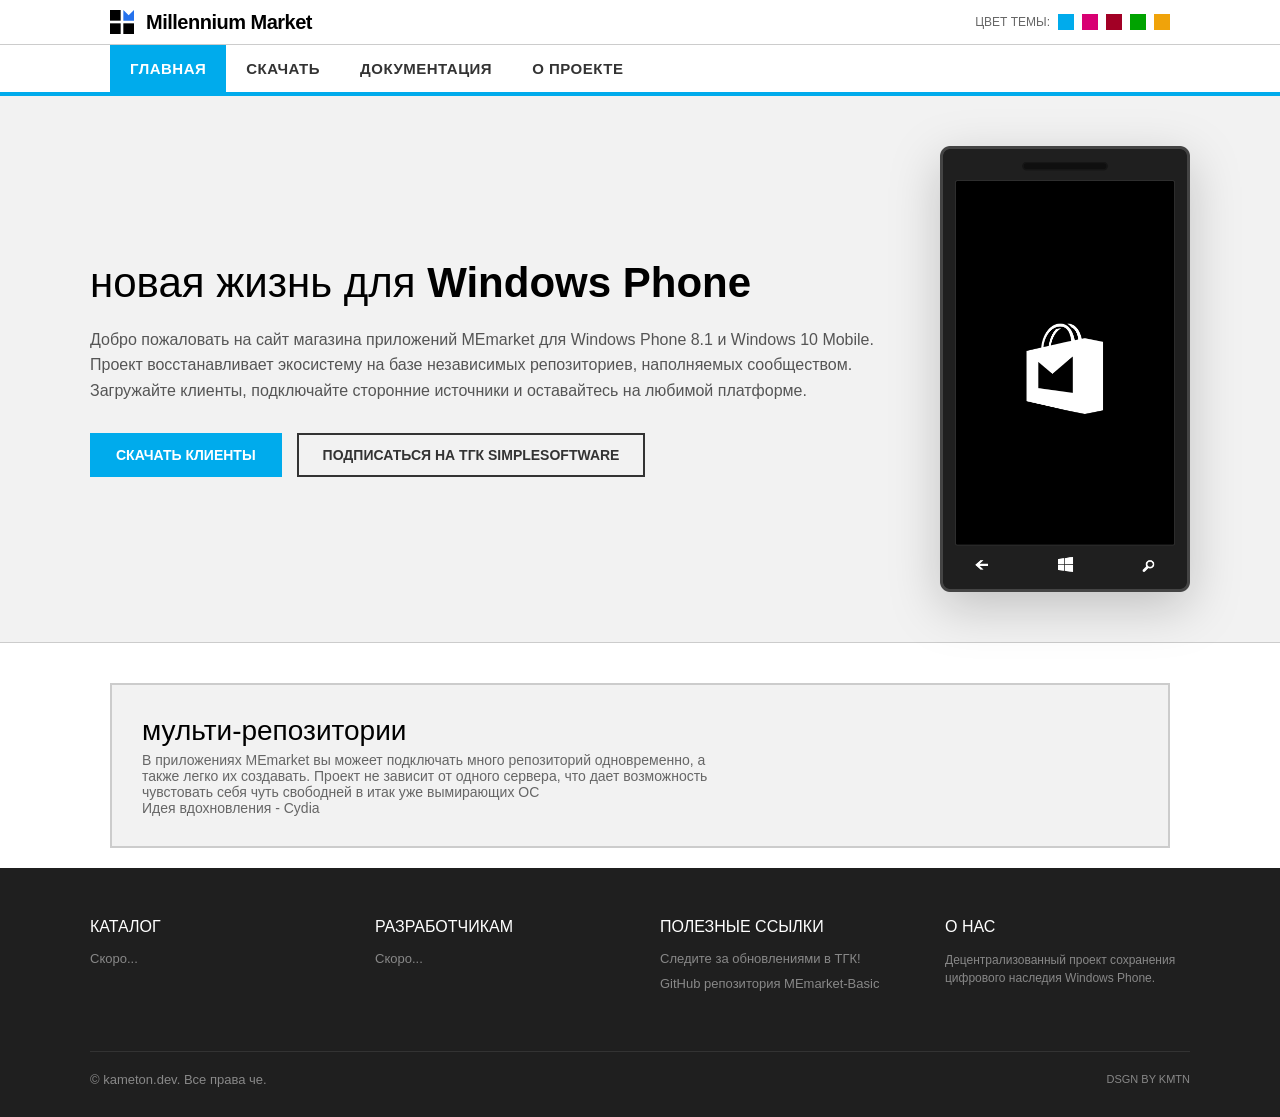
==== index.html @ b32603cb "oefjevj" ====
<!DOCTYPE html>
<html lang="ru">
<head>
    <meta charset="UTF-8">
    <meta name="viewport" content="width=device-width, initial-scale=1.0">
    <title>=MEmarket — Магазин приложений Windows Phone</title>
    <link rel="stylesheet" href="css/style.css">
    <script src="js/app.js" defer></script>
</head>
<body>

    <!-- тост -->
    <div id="toast">
        <div class="toast-content">
            <div class="toast-icon"></div>
            <div>
                <strong id="toast-title" style="display: block; font-size: 14px;">Система</strong>
                <span id="toast-msg" style="font-size: 12px; color: #ccc;">Описание действия</span>
            </div>
        </div>
        <span onclick="hideToast()" style="cursor:pointer; font-size: 18px;">✕</span>
    </div>

    <header>
        <div class="header-top">
            <div class="logo-area" onclick="filterCategory('all')">
                 <img src="assets/icon.svg" alt="Logo" class="logo-icon">
                 <div class="logo-text">Millennium Market</div>
                </div>
            <div class="theme-selector">
                <span>ЦВЕТ ТЕМЫ:</span>
                <div class="color-dot" style="background-color: #00abec;" onclick="setTheme('#00abec', '#0093ca')" title="Teal"></div>
                <div class="color-dot" style="background-color: #d80073;" onclick="setTheme('#d80073', '#b0005d')" title="Magenta"></div>
                <div class="color-dot" style="background-color: #a20025;" onclick="setTheme('#a20025', '#7d001b')" title="Crimson"></div>
                <div class="color-dot" style="background-color: #00a300;" onclick="setTheme('#00a300', '#008000')" title="Emerald"></div>
                <div class="color-dot" style="background-color: #f0a30a;" onclick="setTheme('#f0a30a', '#cf8b00')" title="Mango"></div>
            </div>
        </div>
    </header>

    <!-- Основная навигация -->
    <nav>
        <div class="nav-container">
            <ul class="nav-links">
                <li class="active"><a href="index.html">Главная</a></li>
                <li><a href="download/index.html">Скачать</a></li>
                <li><a href="docs/index.html">Документация</a></li>
                <li><a href="about/index.html">О проекте</a></li>
            </ul>
        </div>
    </nav>

    <section class="hero" id="hero-section">
        <div class="hero-container">
            <div class="hero-info">
                <h1>новая жизнь для <strong>Windows Phone</strong></h1>
                <p>Добро пожаловать на сайт магазина приложений MEmarket для Windows Phone 8.1 и Windows 10 Mobile. Проект восстанавливает экосистему на базе независимых репозиториев, наполняемых сообществом. Загружайте клиенты, подключайте сторонние источники и оставайтесь на любимой платформе.</p>
                <div class="hero-actions">
                    <a href="download/index.html" class="btn btn-primary">Скачать клиенты</a>
                    <a href="https://t.me/SimpSoft" target="_blank" class="btn btn-secondary">Подписаться на ТГК SimpleSoftware</a>
                </div>
            </div>

             <img src="assets/phone.png" alt="WPhone" class="hero-phone-img">
        </div>
    </section>

    <section class="main-content" style="margin-top: 40px; margin-bottom: 20px;">
        <div style="border: 2px solid var(--border-grey); padding: 30px; background-color: var(--light-grey); display: flex; justify-content: space-between; align-items: center; flex-wrap: wrap; gap: 20px;">
            <div>
                <h2 style="font-weight: 100; font-size: 28px; margin-bottom: 5px; color: var(--text-color);">
                    мульти-репозитории
                </h2>
                <p style="font-weight: 400; font-size: 14px; color: #666; max-width: 600px;">
                    В приложениях MEmarket вы можеет подключать много репозиторий одновременно, а также легко их создавать. Проект не зависит от одного сервера, что дает возможность чувстовать себя чуть свободней в итак уже вымирающих ОС
                </p>
                <p style="font-weight: 400; font-size: 14px; color: #666; max-width: 600px;">
                    Идея вдохновления - Cydia
                </p>
            </div>
            <!-- Ссылка перехода 
            <a href="download/index.html" class="btn btn-primary" style="text-decoration: none;">Скачать клиент ➔</a>-->
        </div>
    </section>

    <footer>
        <div class="footer-container">
            <div class="footer-col">
                <h3>Каталог</h3>
                <ul>
                    <li><a href="#">Скоро...</a></li>
                </ul>
            </div>
            <div class="footer-col">
                <h3>Разработчикам</h3>
                <ul>
                    <li><a href="" target="_blank">Скоро...</a></li>
                </ul>
            </div>
            <div class="footer-col">
                <h3>Полезные ссылки</h3>
                <ul>
                    <li><a href="https://t.me/SimpSoft" target="_blank">Следите за обновлениями в ТГК!</a></li>
                    <li><a href="https://github.com/kameton-dev/MEmarket-Basic" target="_blank">GitHub репозитория MEmarket-Basic</a></li>
                </ul>
            </div>
            <div class="footer-col">
                <h3>О нас</h3>
                <p style="font-size: 12px; line-height: 1.5; font-weight: 300;">Децентрализованный проект сохранения цифрового наследия Windows Phone.</p>
            </div>
        </div>
        <div class="footer-bottom">
            <p>© kameton.dev. Все права че.</p>
            <p style="font-size: 11px; text-transform: uppercase;">DSGN by kmtn</p>
        </div>
    </footer>

</body>
</html>
---- css/style.css ----
@import "base.css";
@import "header.css";
@import "hero.css";
@import "clients.css";
@import "docs.css";
@import "footer.css";
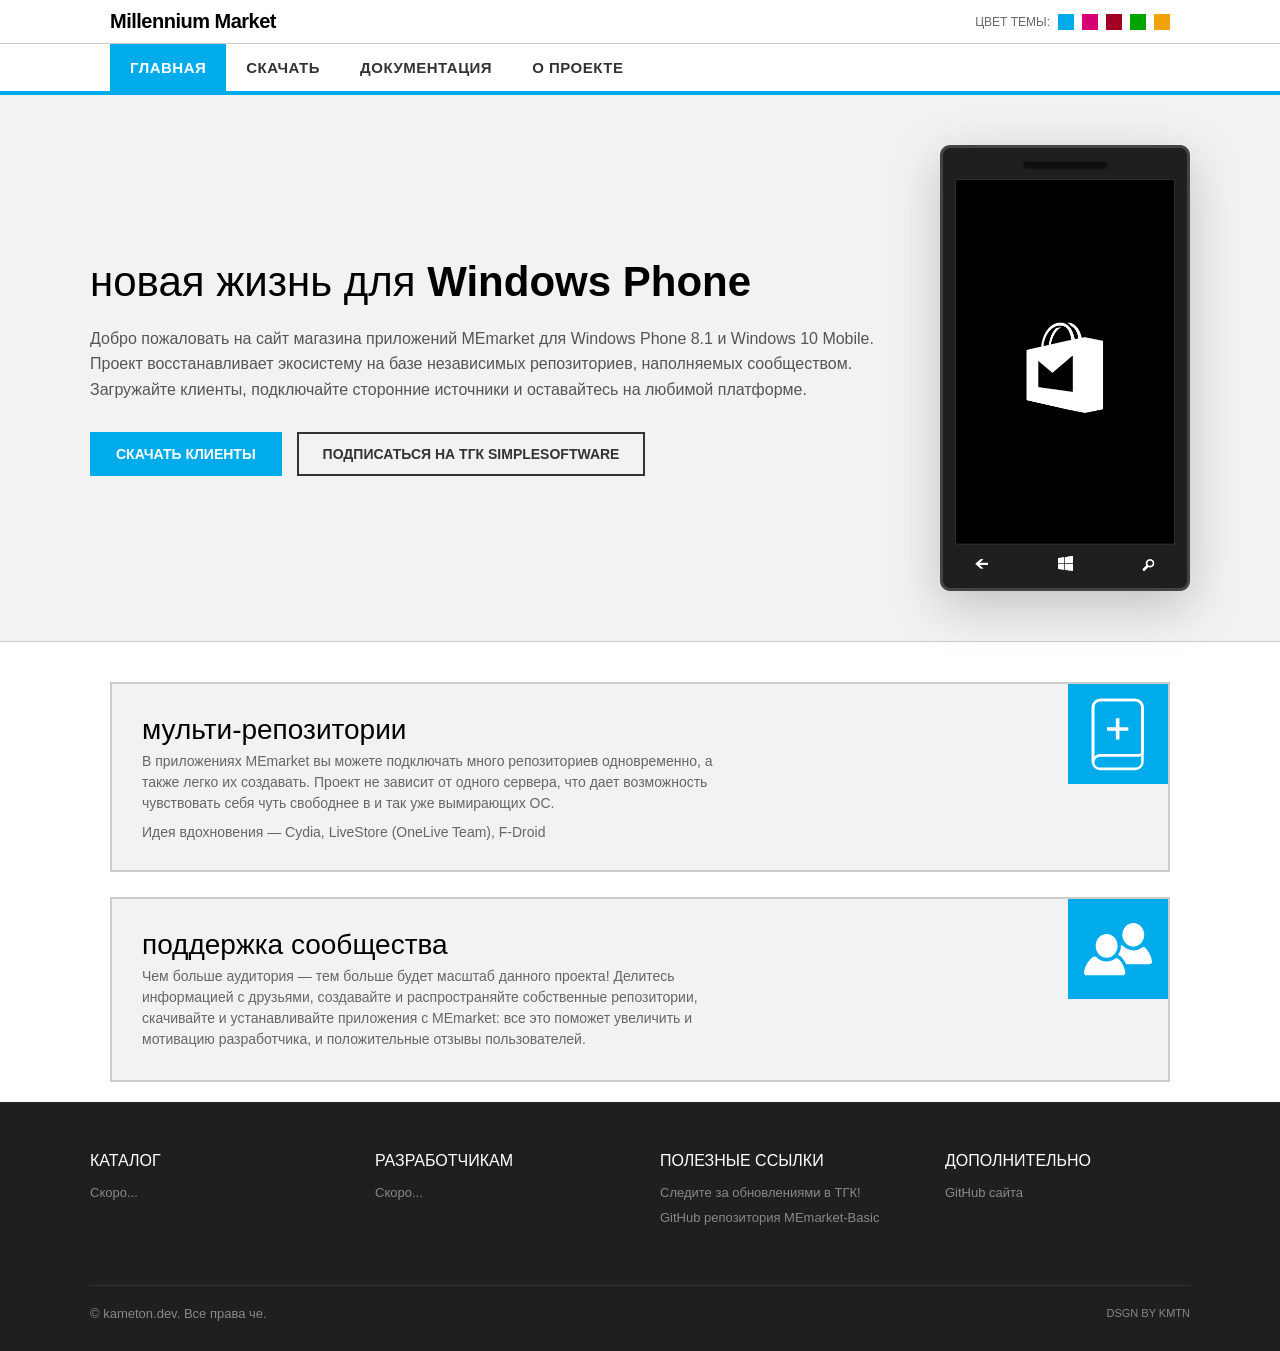
==== commit 73258be1: "site update" ====
--- a/index.html
+++ b/index.html
@@ -3,7 +3,7 @@
 <head>
     <meta charset="UTF-8">
     <meta name="viewport" content="width=device-width, initial-scale=1.0">
-    <title>=MEmarket — Магазин приложений Windows Phone</title>
+    <title>MEmarket — Магазин приложений Windows Phone</title>
     <link rel="stylesheet" href="css/style.css">
     <script src="js/app.js" defer></script>
 </head>
@@ -24,7 +24,6 @@
     <header>
         <div class="header-top">
             <div class="logo-area" onclick="filterCategory('all')">
-                 <img src="assets/icon.svg" alt="Logo" class="logo-icon">
                  <div class="logo-text">Millennium Market</div>
                 </div>
             <div class="theme-selector">
@@ -65,21 +64,44 @@
         </div>
     </section>
 
-    <section class="main-content" style="margin-top: 40px; margin-bottom: 20px;">
-        <div style="border: 2px solid var(--border-grey); padding: 30px; background-color: var(--light-grey); display: flex; justify-content: space-between; align-items: center; flex-wrap: wrap; gap: 20px;">
-            <div>
+    <!-- Карточки -->
+    <section class="main-content" style="margin-top: 40px; margin-bottom: 20px; display: flex; flex-direction: column; gap: 25px;">
+        
+        <div style="border: 2px solid var(--border-grey); padding: 30px; background-color: var(--light-grey); display: flex; justify-content: space-between; align-items: center; flex-wrap: wrap; gap: 20px; position: relative; overflow: hidden;">
+            
+            <div style="max-width: calc(100% - 120px); box-sizing: border-box;">
                 <h2 style="font-weight: 100; font-size: 28px; margin-bottom: 5px; color: var(--text-color);">
                     мульти-репозитории
                 </h2>
-                <p style="font-weight: 400; font-size: 14px; color: #666; max-width: 600px;">
-                    В приложениях MEmarket вы можеет подключать много репозиторий одновременно, а также легко их создавать. Проект не зависит от одного сервера, что дает возможность чувстовать себя чуть свободней в итак уже вымирающих ОС
+                <p style="font-weight: 400; font-size: 14px; color: #666; max-width: 600px; margin-bottom: 10px; line-height: 1.5;">
+                    В приложениях MEmarket вы можете подключать много репозиториев одновременно, а также легко их создавать. Проект не зависит от одного сервера, что дает возможность чувствовать себя чуть свободнее в и так уже вымирающих ОС.
                 </p>
-                <p style="font-weight: 400; font-size: 14px; color: #666; max-width: 600px;">
-                    Идея вдохновления - Cydia
+                <p style="font-weight: 400; font-size: 14px; color: #666; max-width: 600px; margin: 0;">
+                    Идея вдохновения — Cydia, LiveStore (OneLive Team), F-Droid
                 </p>
             </div>
-            <!-- Ссылка перехода 
-            <a href="download/index.html" class="btn btn-primary" style="text-decoration: none;">Скачать клиент ➔</a>-->
+
+            <div style="position: absolute; top: 0; right: 0; width: 100px; height: 100px; background-color: var(--accent-color); display: flex; align-items: center; justify-content: center; padding: 0; box-sizing: border-box; transition: background-color 0.2s;">
+                <img src="assets/multirepo.svg" alt="Multirepo Icon" style="width: 100%; height: 100%; object-fit: contain; filter: brightness(0) invert(1);">
+            </div>
+            
+        </div>
+
+        <div style="border: 2px solid var(--border-grey); padding: 30px; background-color: var(--light-grey); display: flex; justify-content: space-between; align-items: center; flex-wrap: wrap; gap: 20px; position: relative; overflow: hidden;">
+            
+            <div style="max-width: calc(100% - 120px); box-sizing: border-box;">
+                <h2 style="font-weight: 100; font-size: 28px; margin-bottom: 5px; color: var(--text-color);">
+                    поддержка сообщества
+                </h2>
+                <p style="font-weight: 400; font-size: 14px; color: #666; max-width: 600px; margin: 0; line-height: 1.5;">
+                    Чем больше аудитория — тем больше будет масштаб данного проекта! Делитесь информацией с друзьями, создавайте и распространяйте собственные репозитории, скачивайте и устанавливайте приложения с MEmarket: все это поможет увеличить и мотивацию разработчика, и положительные отзывы пользователей.                
+                </p>
+            </div>
+
+            <div style="position: absolute; top: 0; right: 0; width: 100px; height: 100px; background-color: var(--accent-color); display: flex; align-items: center; justify-content: center; padding: 0; box-sizing: border-box; transition: background-color 0.2s;">
+                <img src="assets/community.svg" alt="Community Icon" style="width: 100%; height: 100%; object-fit: contain; filter: brightness(0) invert(1);">
+            </div>
+            
         </div>
     </section>
 
@@ -105,8 +127,10 @@
                 </ul>
             </div>
             <div class="footer-col">
-                <h3>О нас</h3>
-                <p style="font-size: 12px; line-height: 1.5; font-weight: 300;">Децентрализованный проект сохранения цифрового наследия Windows Phone.</p>
+                <h3>дополнительно</h3>
+                <ul>
+                    <li><a href="https://github.com/kameton-dev/MEmarket-Web" target="_blank">GitHub сайта</a></li>
+                </ul>
             </div>
         </div>
         <div class="footer-bottom">
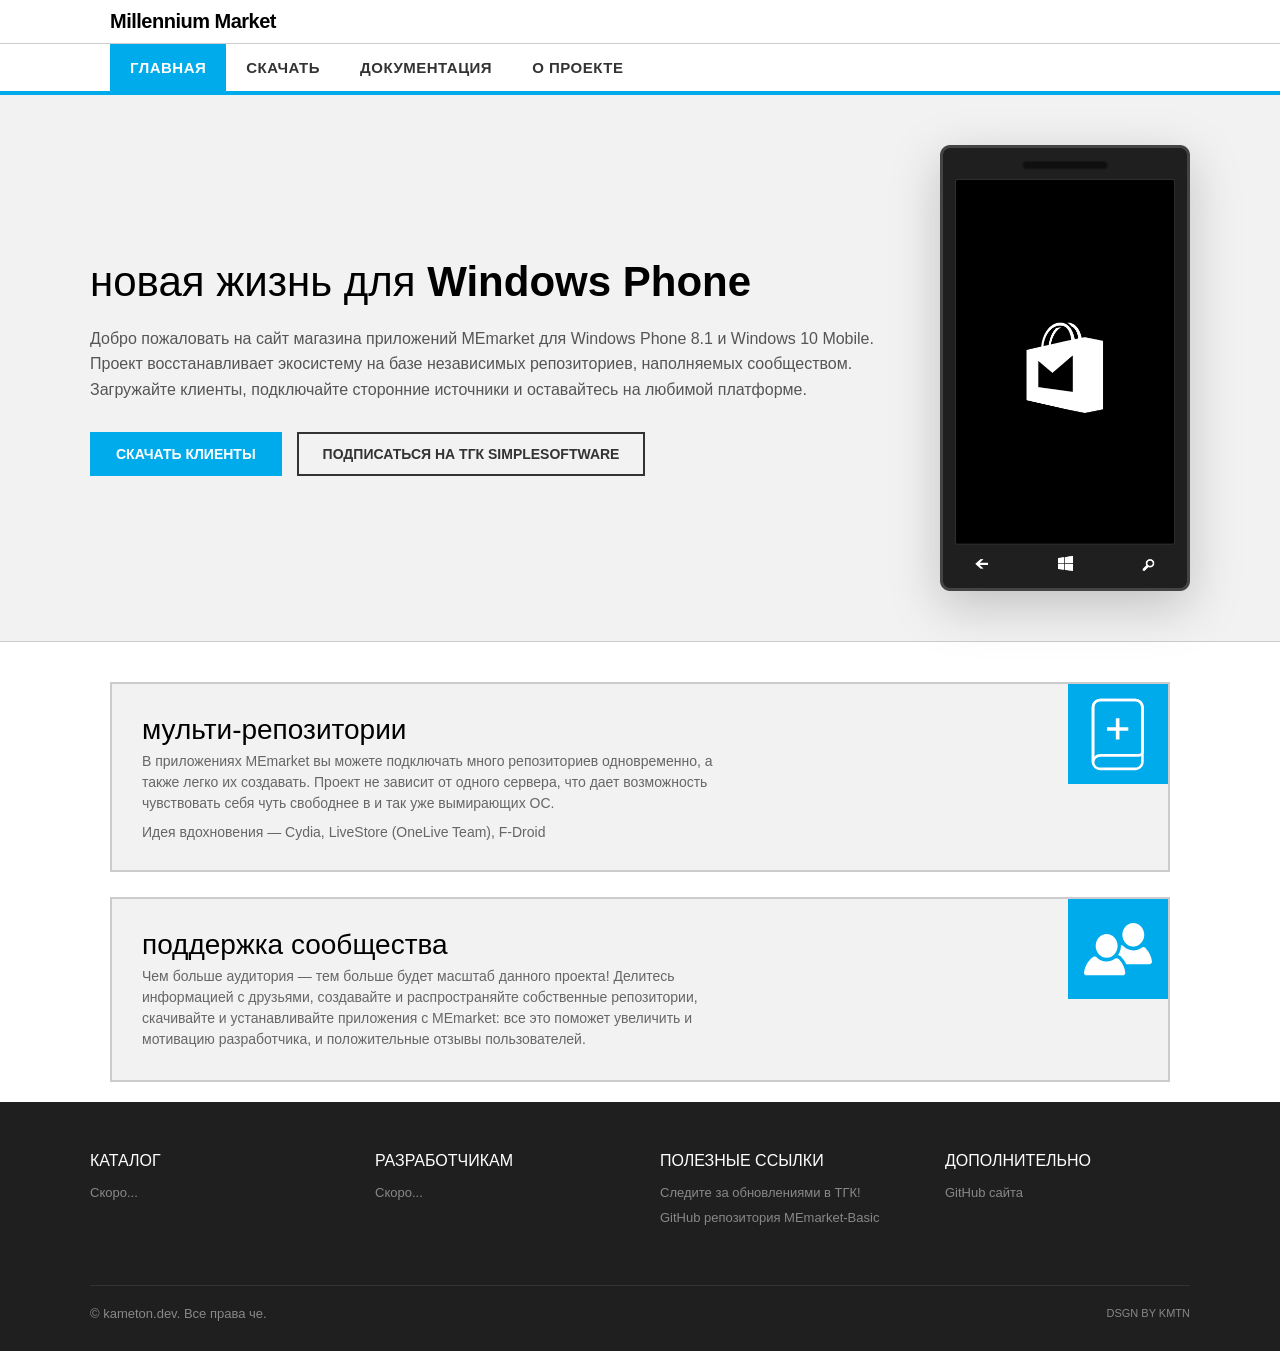
==== commit 2e9617cf: "адаптация под мобильники + IE11" ====
--- a/index.html
+++ b/index.html
@@ -26,14 +26,6 @@
             <div class="logo-area" onclick="filterCategory('all')">
                  <div class="logo-text">Millennium Market</div>
                 </div>
-            <div class="theme-selector">
-                <span>ЦВЕТ ТЕМЫ:</span>
-                <div class="color-dot" style="background-color: #00abec;" onclick="setTheme('#00abec', '#0093ca')" title="Teal"></div>
-                <div class="color-dot" style="background-color: #d80073;" onclick="setTheme('#d80073', '#b0005d')" title="Magenta"></div>
-                <div class="color-dot" style="background-color: #a20025;" onclick="setTheme('#a20025', '#7d001b')" title="Crimson"></div>
-                <div class="color-dot" style="background-color: #00a300;" onclick="setTheme('#00a300', '#008000')" title="Emerald"></div>
-                <div class="color-dot" style="background-color: #f0a30a;" onclick="setTheme('#f0a30a', '#cf8b00')" title="Mango"></div>
-            </div>
         </div>
     </header>
 
--- a/css/style.css
+++ b/css/style.css
@@ -1,7 +1,42 @@
-
 @import "base.css";
 @import "header.css";
 @import "hero.css";
 @import "clients.css";
 @import "docs.css";
-@import "footer.css";+@import "footer.css";
+
+@font-face {
+    font-family: "Segoe UI";
+    src: local("Segoe UI Light"),
+         url("https://c.s-microsoft.com/static/fonts/segoe-ui/west-european/light/latest.woff2") format("woff2"),
+         url("https://c.s-microsoft.com/static/fonts/segoe-ui/west-european/light/latest.woff") format("woff");
+    font-weight: 100;
+}
+@font-face {
+    font-family: "Segoe UI";
+    src: local("Segoe UI Semilight"),
+         url("https://c.s-microsoft.com/static/fonts/segoe-ui/west-european/semilight/latest.woff2") format("woff2"),
+         url("https://c.s-microsoft.com/static/fonts/segoe-ui/west-european/semilight/latest.woff") format("woff");
+    font-weight: 300;
+}
+@font-face {
+    font-family: "Segoe UI";
+    src: local("Segoe UI"),
+         url("https://c.s-microsoft.com/static/fonts/segoe-ui/west-european/normal/latest.woff2") format("woff2"),
+         url("https://c.s-microsoft.com/static/fonts/segoe-ui/west-european/normal/latest.woff") format("woff");
+    font-weight: 400;
+}
+@font-face {
+    font-family: "Segoe UI";
+    src: local("Segoe UI Semibold"),
+         url("https://c.s-microsoft.com/static/fonts/segoe-ui/west-european/semibold/latest.woff2") format("woff2"),
+         url("https://c.s-microsoft.com/static/fonts/segoe-ui/west-european/semibold/latest.woff") format("woff");
+    font-weight: 600;
+}
+@font-face {
+    font-family: "Segoe UI";
+    src: local("Segoe UI Bold"),
+         url("https://c.s-microsoft.com/static/fonts/segoe-ui/west-european/bold/latest.woff2") format("woff2"),
+         url("https://c.s-microsoft.com/static/fonts/segoe-ui/west-european/bold/latest.woff") format("woff");
+    font-weight: 700;
+}
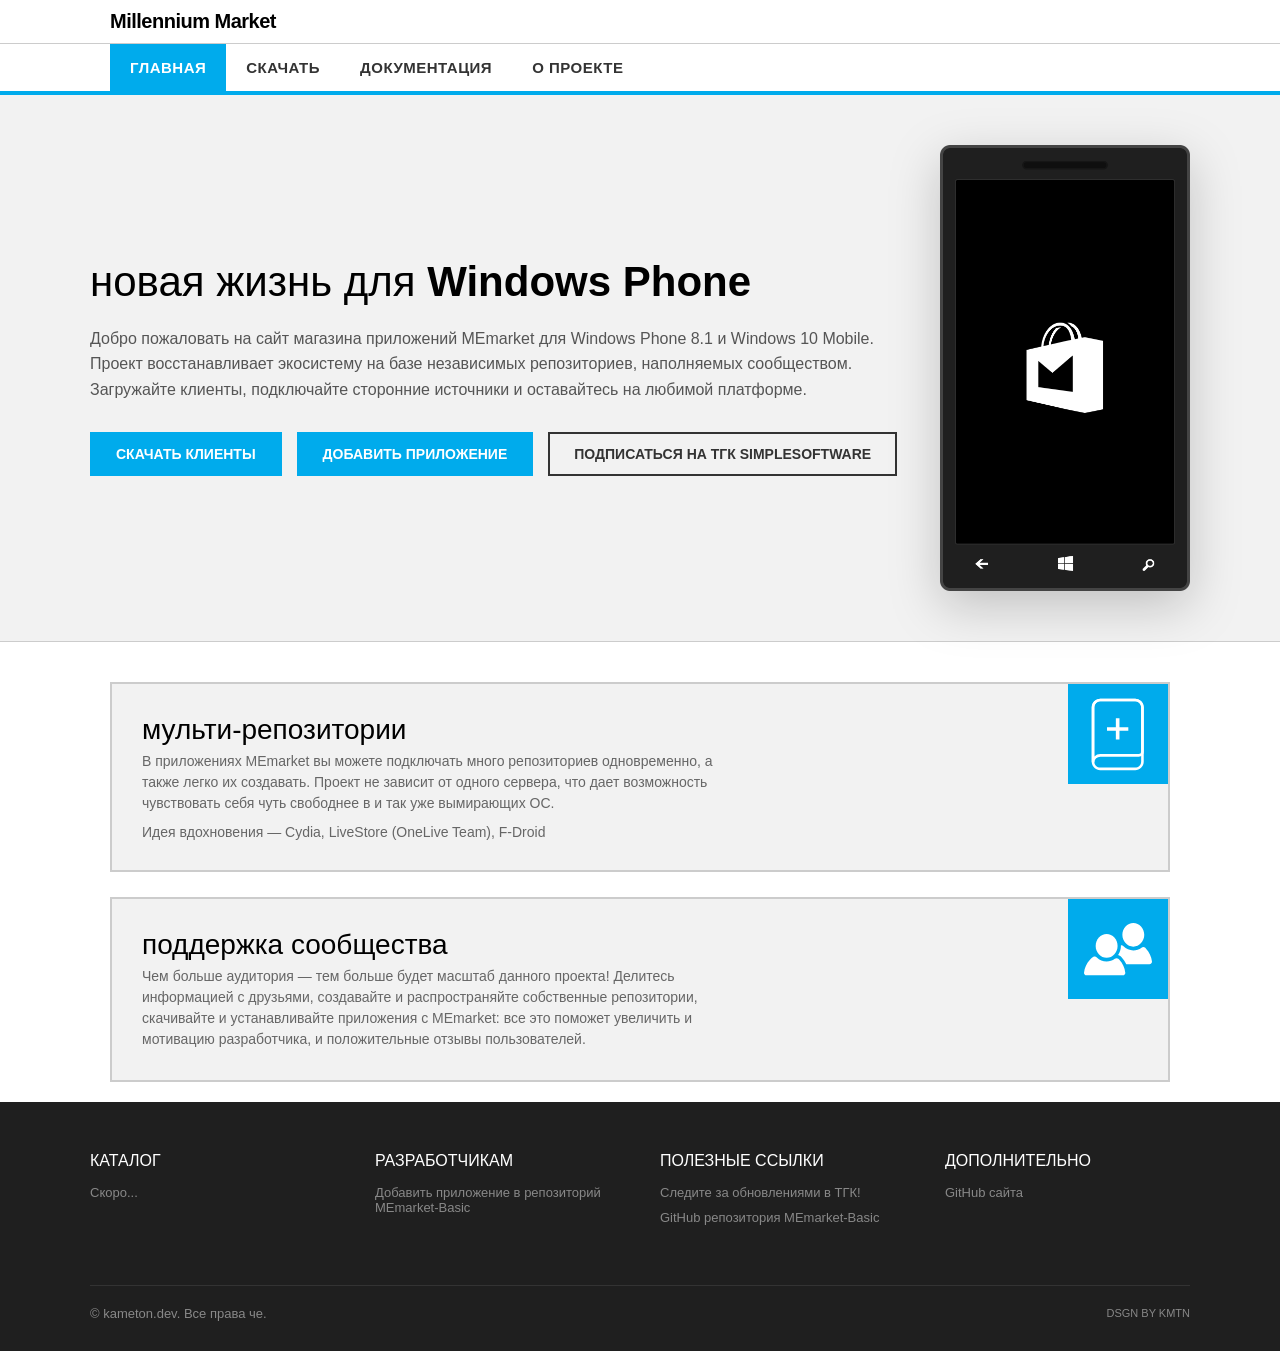
==== commit 3b3d0a1f: "000" ====
--- a/index.html
+++ b/index.html
@@ -33,10 +33,10 @@
     <nav>
         <div class="nav-container">
             <ul class="nav-links">
-                <li class="active"><a href="index.html">Главная</a></li>
-                <li><a href="download/index.html">Скачать</a></li>
-                <li><a href="docs/index.html">Документация</a></li>
-                <li><a href="about/index.html">О проекте</a></li>
+                <li class="active"><a href="./">Главная</a></li>
+                <li><a href="download/">Скачать</a></li>
+                <li><a href="docs/">Документация</a></li>
+                <li><a href="about/">О проекте</a></li>
             </ul>
         </div>
     </nav>
@@ -48,6 +48,7 @@
                 <p>Добро пожаловать на сайт магазина приложений MEmarket для Windows Phone 8.1 и Windows 10 Mobile. Проект восстанавливает экосистему на базе независимых репозиториев, наполняемых сообществом. Загружайте клиенты, подключайте сторонние источники и оставайтесь на любимой платформе.</p>
                 <div class="hero-actions">
                     <a href="download/index.html" class="btn btn-primary">Скачать клиенты</a>
+                    <a href="https://submit.millenniummarket.ru/" class="btn btn-primary">Добавить приложение</a>
                     <a href="https://t.me/SimpSoft" target="_blank" class="btn btn-secondary">Подписаться на ТГК SimpleSoftware</a>
                 </div>
             </div>
@@ -108,7 +109,7 @@
             <div class="footer-col">
                 <h3>Разработчикам</h3>
                 <ul>
-                    <li><a href="" target="_blank">Скоро...</a></li>
+                    <li><a href="https://submit.millenniummarket.ru/" target="_blank">Добавить приложение в репозиторий MEmarket-Basic</a></li>
                 </ul>
             </div>
             <div class="footer-col">
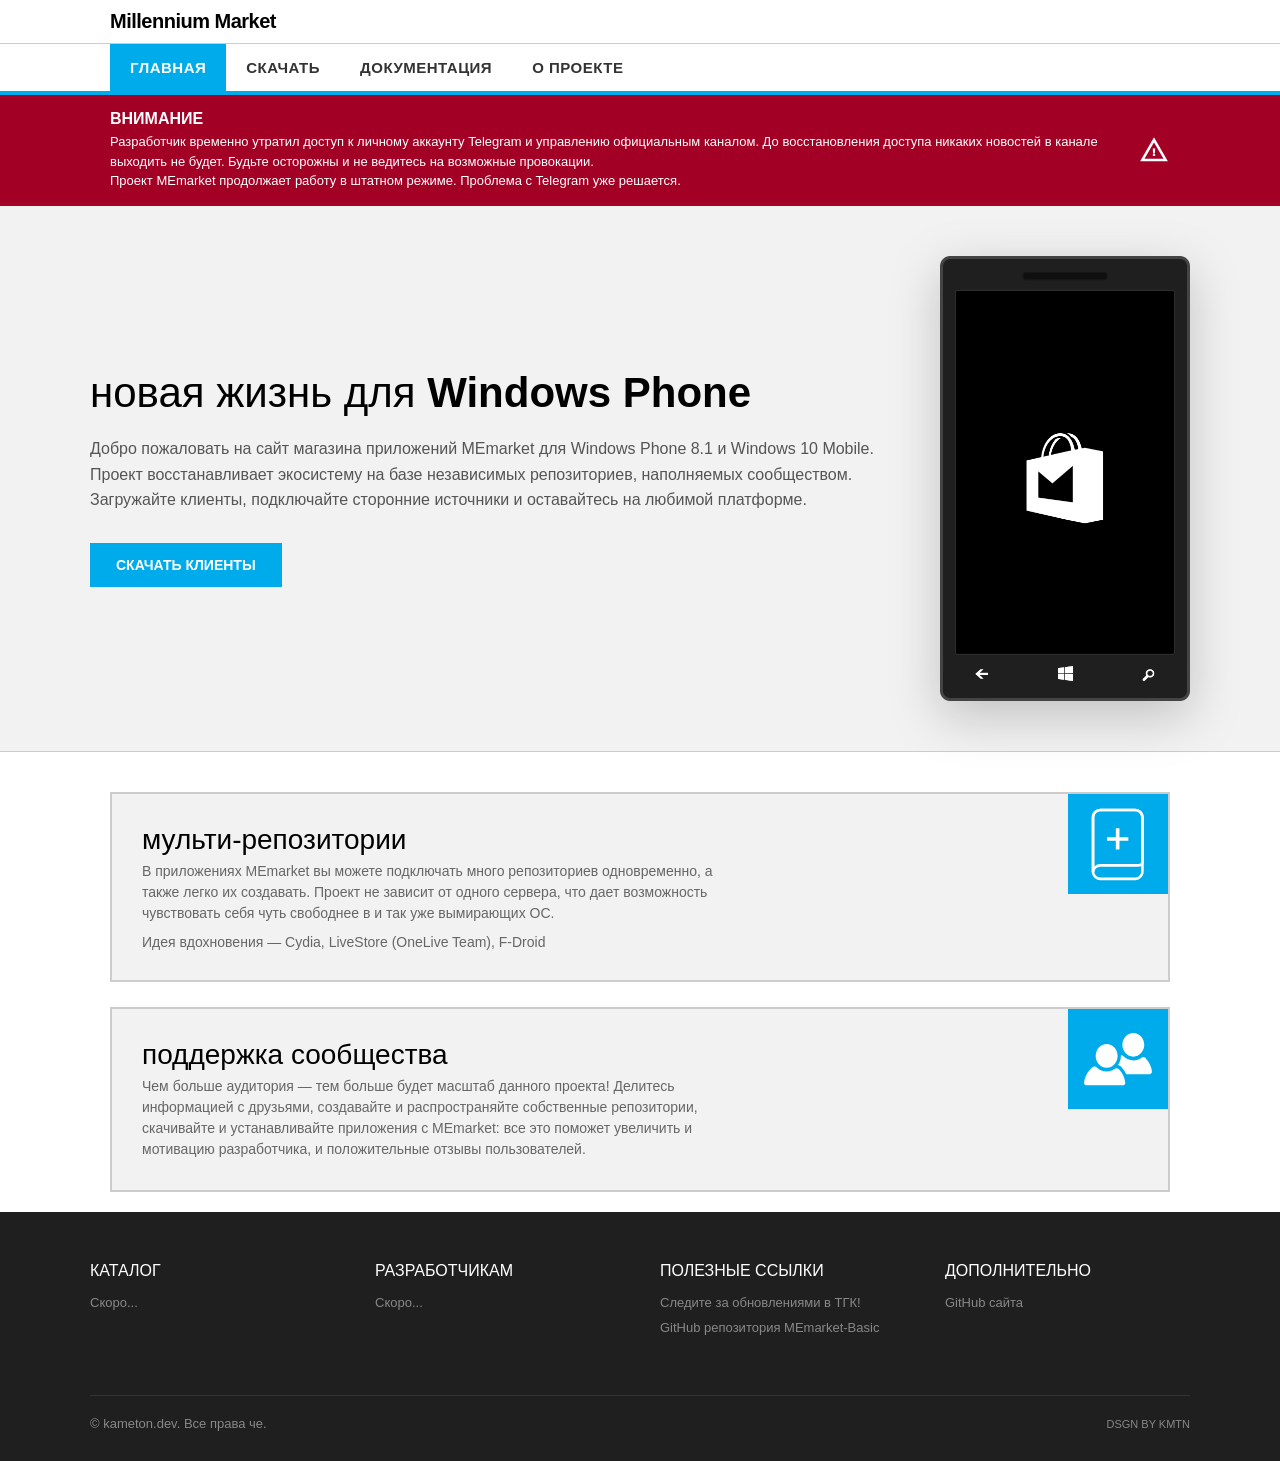
==== commit 1c2ee7da: "sgsgsgg" ====
--- a/index.html
+++ b/index.html
@@ -41,6 +41,29 @@
         </div>
     </nav>
 
+    <!-- Системное предупреждение об утере доступа к Telegram (IE11/WP8.1-совместимый макет) -->
+    <div style="background-color: #a20025; color: #ffffff; width: 100%;">
+        <div style="max-width: 1100px; margin: 0 auto; padding: 15px 20px; box-sizing: border-box; display: flex; justify-content: space-between; align-items: center; gap: 20px; position: relative;">
+            
+            <!-- Левая текстовая часть (защищена от наезда на иконку) -->
+            <div style="max-width: calc(100% - 50px); box-sizing: border-box;">
+                <strong style="display: block; font-size: 16px; font-weight: 600; margin-bottom: 4px; text-transform: uppercase;">внимание</strong>
+                <p style="font-size: 13px; font-weight: 400; line-height: 1.5; margin: 0;">
+                    Разработчик временно утратил доступ к личному аккаунту Telegram и управлению официальным каналом. До восстановления доступа никаких новостей в канале выходить не будет. Будьте осторожны и не ведитесь на возможные провокации.
+                </p>
+                <p style="font-size: 13px; font-weight: 400; line-height: 1.5; margin: 0;">
+                    Проект MEmarket продолжает работу в штатном режиме. Проблема с Telegram уже решается.
+                </p>
+            </div>
+
+            <!-- Правая часть: Иконка предупреждения (warning.svg) -->
+            <div style="width: 32px; height: 32px; flex-shrink: 0; display: flex; align-items: center; justify-content: center;">
+                <img src="assets/Warning.svg" alt="Warning Icon" style="width: 100%; height: 100%; object-fit: contain; filter: brightness(0) invert(1);">
+            </div>
+            
+        </div>
+    </div>
+
     <section class="hero" id="hero-section">
         <div class="hero-container">
             <div class="hero-info">
@@ -48,8 +71,8 @@
                 <p>Добро пожаловать на сайт магазина приложений MEmarket для Windows Phone 8.1 и Windows 10 Mobile. Проект восстанавливает экосистему на базе независимых репозиториев, наполняемых сообществом. Загружайте клиенты, подключайте сторонние источники и оставайтесь на любимой платформе.</p>
                 <div class="hero-actions">
                     <a href="download/index.html" class="btn btn-primary">Скачать клиенты</a>
-                    <a href="https://submit.millenniummarket.ru/" class="btn btn-primary">Добавить приложение</a>
-                    <a href="https://t.me/SimpSoft" target="_blank" class="btn btn-secondary">Подписаться на ТГК SimpleSoftware</a>
+                    <!-- <a href="https://submit.millenniummarket.ru/" class="btn btn-primary">Добавить приложение</a>
+                    <a href="https://t.me/SimpSoft" target="_blank" class="btn btn-secondary">Подписаться на ТГК SimpleSoftware</a> -->
                 </div>
             </div>
 
@@ -109,7 +132,8 @@
             <div class="footer-col">
                 <h3>Разработчикам</h3>
                 <ul>
-                    <li><a href="https://submit.millenniummarket.ru/" target="_blank">Добавить приложение в репозиторий MEmarket-Basic</a></li>
+                    <li><a href="#">Скоро...</a></li>
+                    <!-- <li><a href="https://submit.millenniummarket.ru/" target="_blank">Добавить приложение в репозиторий MEmarket-Basic</a></li> -->
                 </ul>
             </div>
             <div class="footer-col">
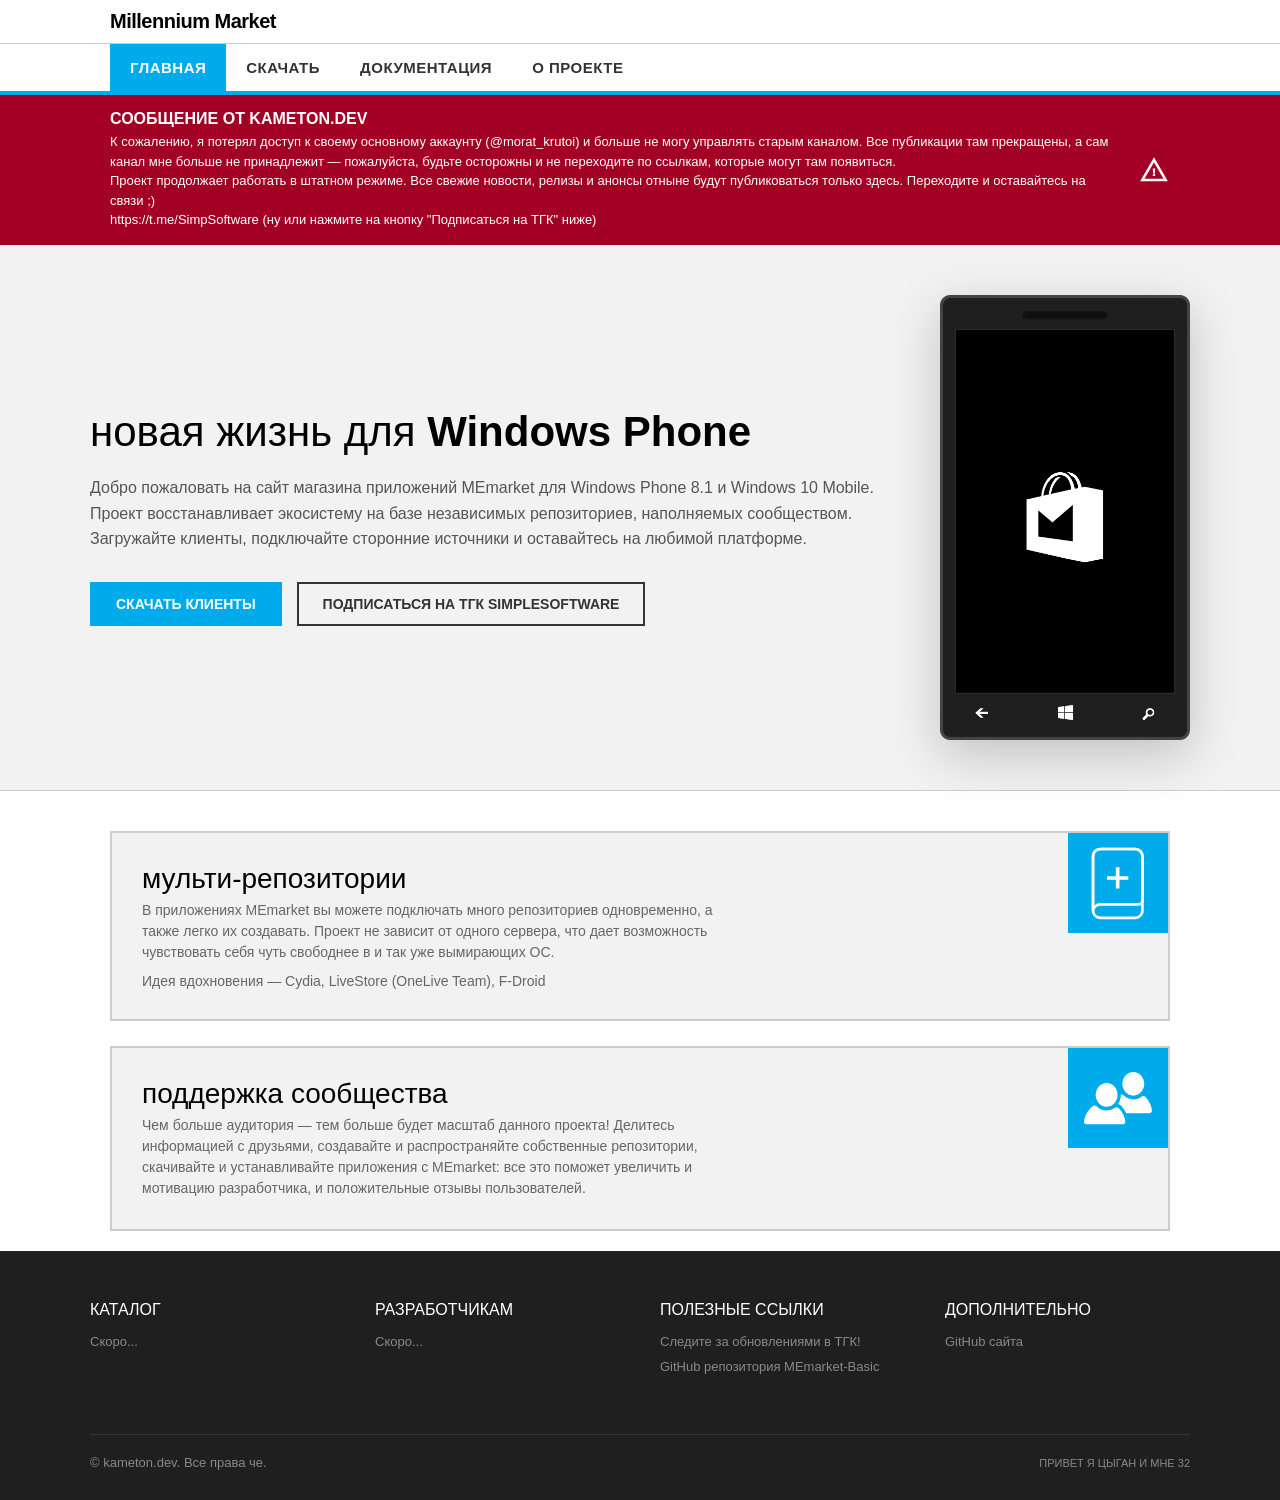
==== commit 97f1fd57: "looool" ====
--- a/index.html
+++ b/index.html
@@ -47,16 +47,18 @@
             
             <!-- Левая текстовая часть (защищена от наезда на иконку) -->
             <div style="max-width: calc(100% - 50px); box-sizing: border-box;">
-                <strong style="display: block; font-size: 16px; font-weight: 600; margin-bottom: 4px; text-transform: uppercase;">внимание</strong>
+                <strong style="display: block; font-size: 16px; font-weight: 600; margin-bottom: 4px; text-transform: uppercase;">сообщение от kameton.dev</strong>
                 <p style="font-size: 13px; font-weight: 400; line-height: 1.5; margin: 0;">
-                    Разработчик временно утратил доступ к личному аккаунту Telegram и управлению официальным каналом. До восстановления доступа никаких новостей в канале выходить не будет. Будьте осторожны и не ведитесь на возможные провокации.
+                    К сожалению, я потерял доступ к своему основному аккаунту (@morat_krutoi) и больше не могу управлять старым каналом. Все публикации там прекращены, а сам канал мне больше не принадлежит — пожалуйста, будьте осторожны и не переходите по ссылкам, которые могут там появиться.
                 </p>
                 <p style="font-size: 13px; font-weight: 400; line-height: 1.5; margin: 0;">
-                    Проект MEmarket продолжает работу в штатном режиме. Проблема с Telegram уже решается.
+                    Проект продолжает работать в штатном режиме. Все свежие новости, релизы и анонсы отныне будут публиковаться только здесь. Переходите и оставайтесь на связи ;)
+                </p>
+                <p style="font-size: 13px; font-weight: 400; line-height: 1.5; margin: 0;">
+                    https://t.me/SimpSoftware (ну или нажмите на кнопку "Подписаться на ТГК" ниже)
                 </p>
             </div>
 
-            <!-- Правая часть: Иконка предупреждения (warning.svg) -->
             <div style="width: 32px; height: 32px; flex-shrink: 0; display: flex; align-items: center; justify-content: center;">
                 <img src="assets/Warning.svg" alt="Warning Icon" style="width: 100%; height: 100%; object-fit: contain; filter: brightness(0) invert(1);">
             </div>
@@ -71,8 +73,8 @@
                 <p>Добро пожаловать на сайт магазина приложений MEmarket для Windows Phone 8.1 и Windows 10 Mobile. Проект восстанавливает экосистему на базе независимых репозиториев, наполняемых сообществом. Загружайте клиенты, подключайте сторонние источники и оставайтесь на любимой платформе.</p>
                 <div class="hero-actions">
                     <a href="download/index.html" class="btn btn-primary">Скачать клиенты</a>
-                    <!-- <a href="https://submit.millenniummarket.ru/" class="btn btn-primary">Добавить приложение</a>
-                    <a href="https://t.me/SimpSoft" target="_blank" class="btn btn-secondary">Подписаться на ТГК SimpleSoftware</a> -->
+                    <!-- <a href="https://submit.millenniummarket.ru/" class="btn btn-primary">Добавить приложение</a> -->
+                    <a href="https://t.me/SimpSoftware" target="_blank" class="btn btn-secondary">Подписаться на ТГК SimpleSoftware</a> 
                 </div>
             </div>
 
@@ -139,7 +141,7 @@
             <div class="footer-col">
                 <h3>Полезные ссылки</h3>
                 <ul>
-                    <li><a href="https://t.me/SimpSoft" target="_blank">Следите за обновлениями в ТГК!</a></li>
+                    <li><a href="https://t.me/SimpSoftware" target="_blank">Следите за обновлениями в ТГК!</a></li>
                     <li><a href="https://github.com/kameton-dev/MEmarket-Basic" target="_blank">GitHub репозитория MEmarket-Basic</a></li>
                 </ul>
             </div>
@@ -152,7 +154,7 @@
         </div>
         <div class="footer-bottom">
             <p>© kameton.dev. Все права че.</p>
-            <p style="font-size: 11px; text-transform: uppercase;">DSGN by kmtn</p>
+            <p style="font-size: 11px; text-transform: uppercase;">привет я цыган и мне 32</p>
         </div>
     </footer>
 
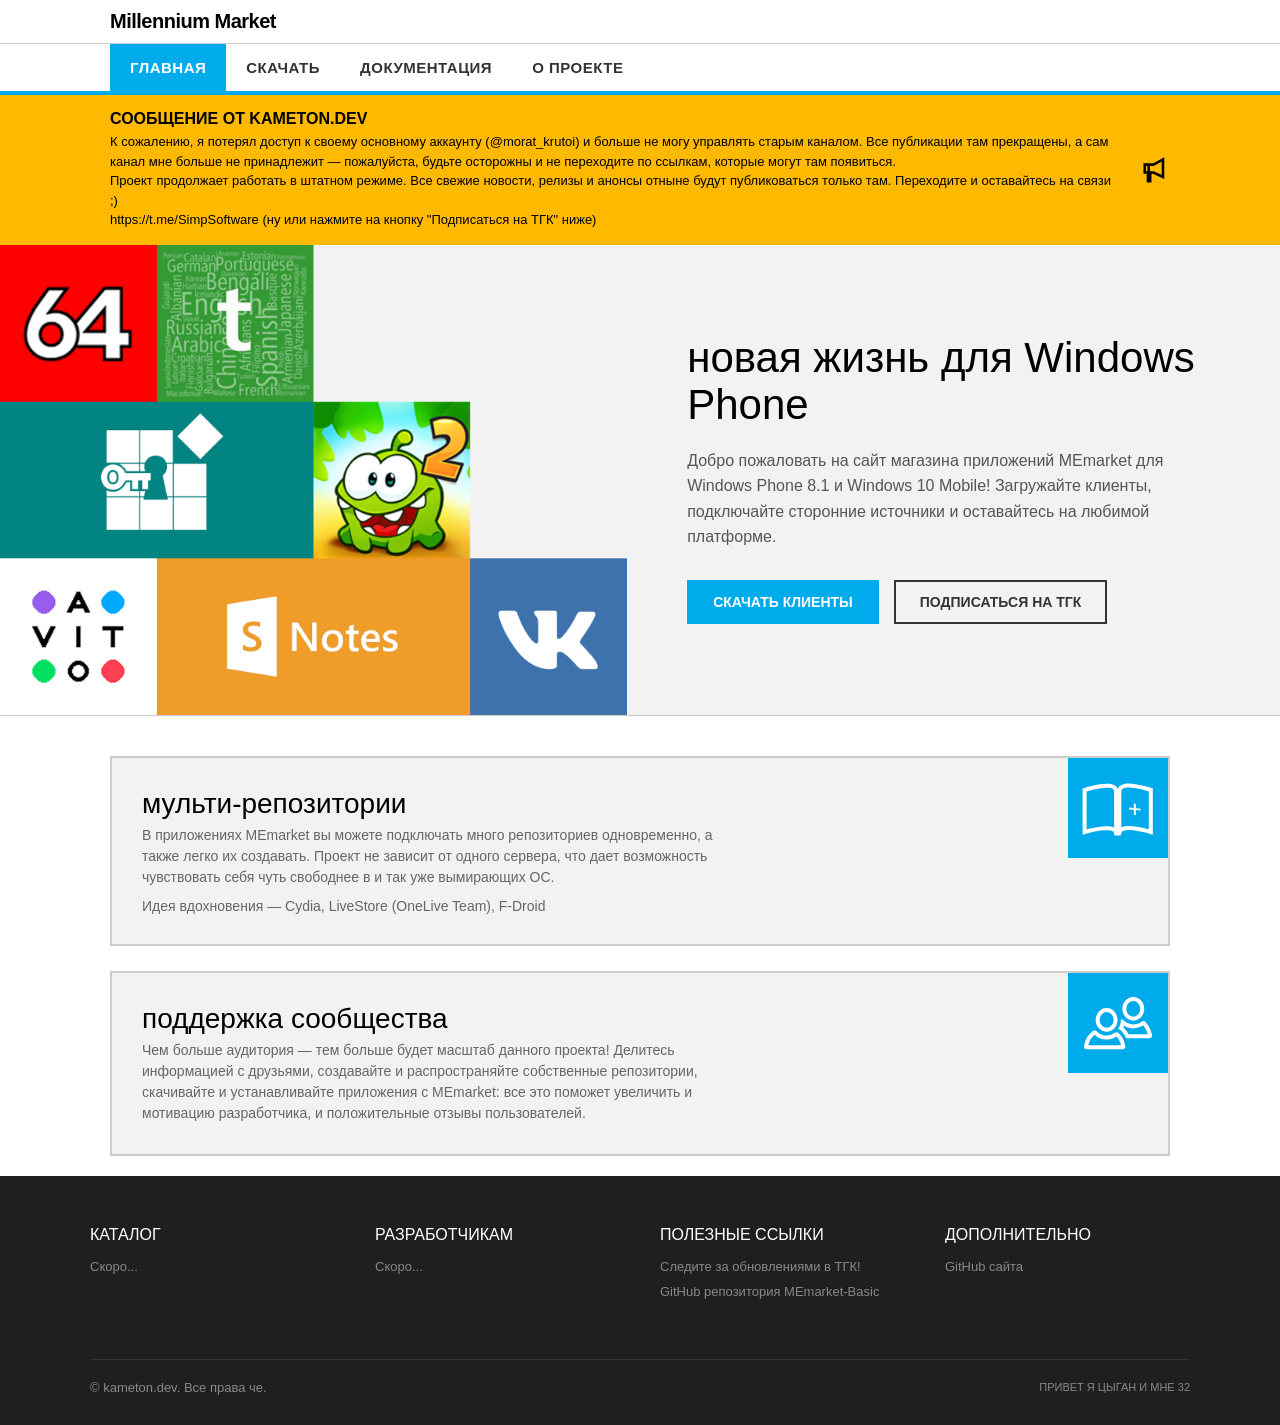
==== commit 605e239f: "upd" ====
--- a/index.html
+++ b/index.html
@@ -42,7 +42,7 @@
     </nav>
 
     <!-- Системное предупреждение об утере доступа к Telegram (IE11/WP8.1-совместимый макет) -->
-    <div style="background-color: #a20025; color: #ffffff; width: 100%;">
+    <div style="background-color: #FFB900; color: #000000; width: 100%;">
         <div style="max-width: 1100px; margin: 0 auto; padding: 15px 20px; box-sizing: border-box; display: flex; justify-content: space-between; align-items: center; gap: 20px; position: relative;">
             
             <!-- Левая текстовая часть (защищена от наезда на иконку) -->
@@ -52,7 +52,7 @@
                     К сожалению, я потерял доступ к своему основному аккаунту (@morat_krutoi) и больше не могу управлять старым каналом. Все публикации там прекращены, а сам канал мне больше не принадлежит — пожалуйста, будьте осторожны и не переходите по ссылкам, которые могут там появиться.
                 </p>
                 <p style="font-size: 13px; font-weight: 400; line-height: 1.5; margin: 0;">
-                    Проект продолжает работать в штатном режиме. Все свежие новости, релизы и анонсы отныне будут публиковаться только здесь. Переходите и оставайтесь на связи ;)
+                    Проект продолжает работать в штатном режиме. Все свежие новости, релизы и анонсы отныне будут публиковаться только там. Переходите и оставайтесь на связи ;)
                 </p>
                 <p style="font-size: 13px; font-weight: 400; line-height: 1.5; margin: 0;">
                     https://t.me/SimpSoftware (ну или нажмите на кнопку "Подписаться на ТГК" ниже)
@@ -60,26 +60,29 @@
             </div>
 
             <div style="width: 32px; height: 32px; flex-shrink: 0; display: flex; align-items: center; justify-content: center;">
-                <img src="assets/Warning.svg" alt="Warning Icon" style="width: 100%; height: 100%; object-fit: contain; filter: brightness(0) invert(1);">
+                <img src="assets/megaphone.svg" alt="Icon" style="width: 100%; height: 100%; object-fit: contain; ">
             </div>
             
         </div>
     </div>
 
     <section class="hero" id="hero-section">
-        <div class="hero-container">
+        
+        <!-- Левый баннер-коллаж на всю высоту (assets/tiles-banner.png) -->
+        <img src="assets/tiles-banner.png" alt="Windows Phone Apps Collage" class="hero-banner-left">
+
+        <!-- Правый текстовый блок с кнопками -->
+        <div class="hero-info-wrapper">
             <div class="hero-info">
-                <h1>новая жизнь для <strong>Windows Phone</strong></h1>
-                <p>Добро пожаловать на сайт магазина приложений MEmarket для Windows Phone 8.1 и Windows 10 Mobile. Проект восстанавливает экосистему на базе независимых репозиториев, наполняемых сообществом. Загружайте клиенты, подключайте сторонние источники и оставайтесь на любимой платформе.</p>
+                <h1>новая жизнь для Windows Phone</h1>
+                <p>Добро пожаловать на сайт магазина приложений MEmarket для Windows Phone 8.1 и Windows 10 Mobile! Загружайте клиенты, подключайте сторонние источники и оставайтесь на любимой платформе.</p>
                 <div class="hero-actions">
-                    <a href="download/index.html" class="btn btn-primary">Скачать клиенты</a>
-                    <!-- <a href="https://submit.millenniummarket.ru/" class="btn btn-primary">Добавить приложение</a> -->
-                    <a href="https://t.me/SimpSoftware" target="_blank" class="btn btn-secondary">Подписаться на ТГК SimpleSoftware</a> 
+                    <a href="download/" class="btn btn-primary">Скачать клиенты</a>
+                    <a href="https://t.me/SimpSoftware" target="_blank" class="btn btn-secondary">Подписаться на ТГК</a> 
                 </div>
             </div>
-
-             <img src="assets/phone.png" alt="WPhone" class="hero-phone-img">
         </div>
+        
     </section>
 
     <!-- Карточки -->
